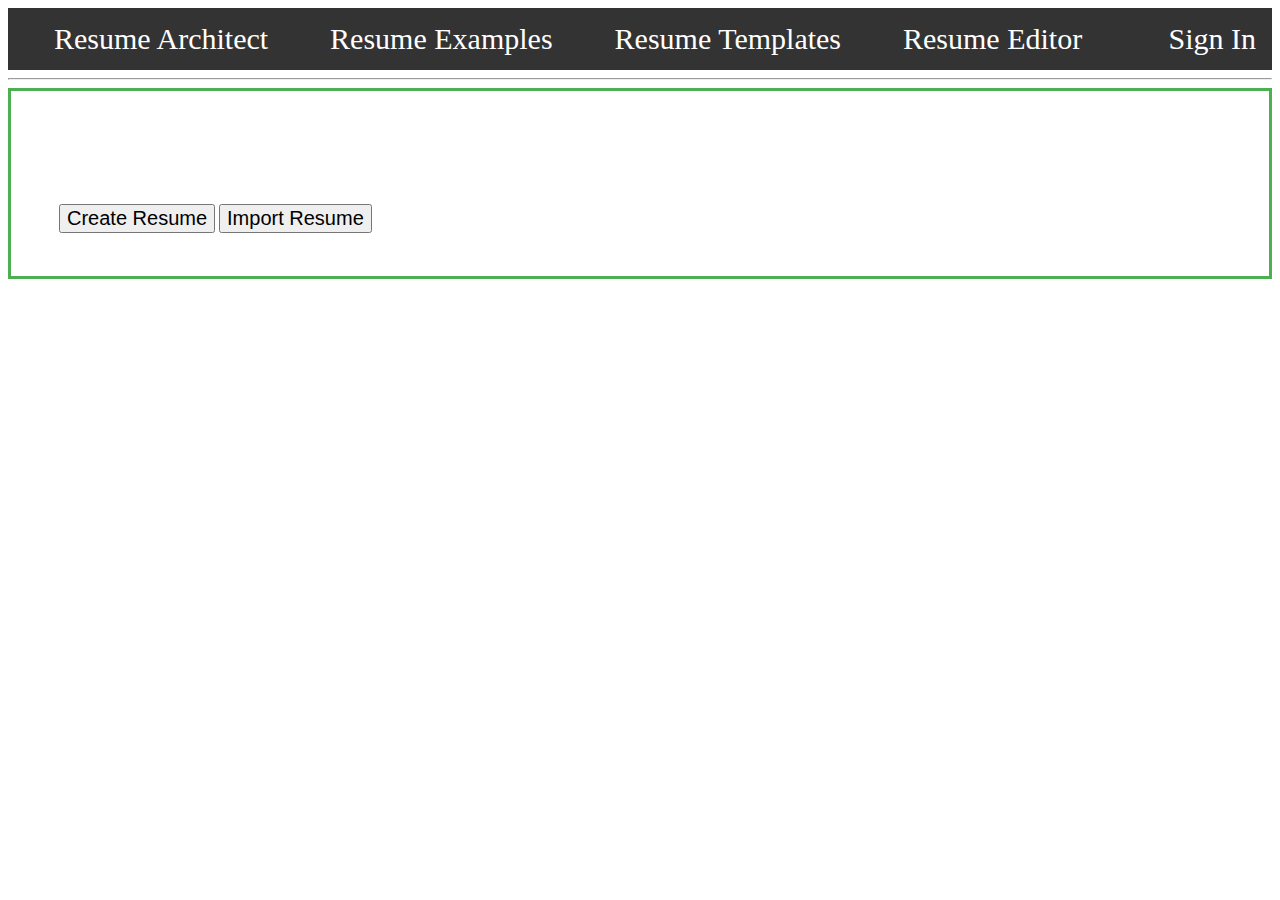
==== index.html @ 3ce79ee5 "Add files via upload" ====
<!DOCTYPE html>
<html>
<head>
    <link href="styles.css" rel="stylesheet">
    <title></title>
</head>
<body>

    <!---Navigation Bar--->
    <header>
        <ul>
            <li><a href="index.html">Resume Architect</a></li>
            <li><a href="examplePage.html">Resume Examples</a></li>
            <li><a href="templatePage.html">Resume Templates</a></li>
            <li><a href="editorPage.html">Resume Editor</a></li>
            <li style="float:right"><a href="signPage.html">Sign In</a></li>
          </ul>
    </header>


    <hr>

    <!-------------------------------------------------------------------------------------------------------------------------------------------------------------------->

    <main>
       

        <h1></h1>
        <table style="width: 1300px">
            <td>
                <button onclick="document.location.href ='menu.html'">Create Resume</button> 
                <button onclick="document.location.href ='menu.html'">Import Resume</button> 
            </td>
        </table>





    </main>

    <!------------------------------------------------------------------------------------------------------------------------------------------------------------------------>

    <footer>

    </footer>
</body>
</html>
---- styles.css ----
body {

}


/*Navigation bar*/
ul {
  list-style-type: none;
  margin: 0;
  padding: 0;
  overflow: hidden;
  background-color: #333;
}
li {
  float: left;
}
li a {
  display: block;
  color: white;
  text-align: center;
  padding: 14px 16px;
  text-decoration: none;
  font-size: 30px;
  text-indent: 30px;
}
li a:hover {
  background-color: #111;
}

/************************************************/

h1 {
	padding-top: 5px;
	font-family: 'Californian FB';
	font-size: 45px;
}

h2 {
	padding-top: 5px;
	font-family: "Californian FB";
	font-size: 30px;
}


h3 {
	text-indent: 10px;
	font-family: "Californian FB";
	font-size: 20px;
}

h4 {
	text-indent: 10px;
	font-family: "Californian FB";
	font-size: 20px;
}

h5 {
	text-indent: 10px;
	font-family: "Californian FB";
	font-size: 15px;
}

table {

}


main {
	background-color: white;
	padding: 45px;
	padding-bottom: 40px;
	border: 3px solid #4CAF50;
}

footer {

}

button {
	font-size: 20px;
}
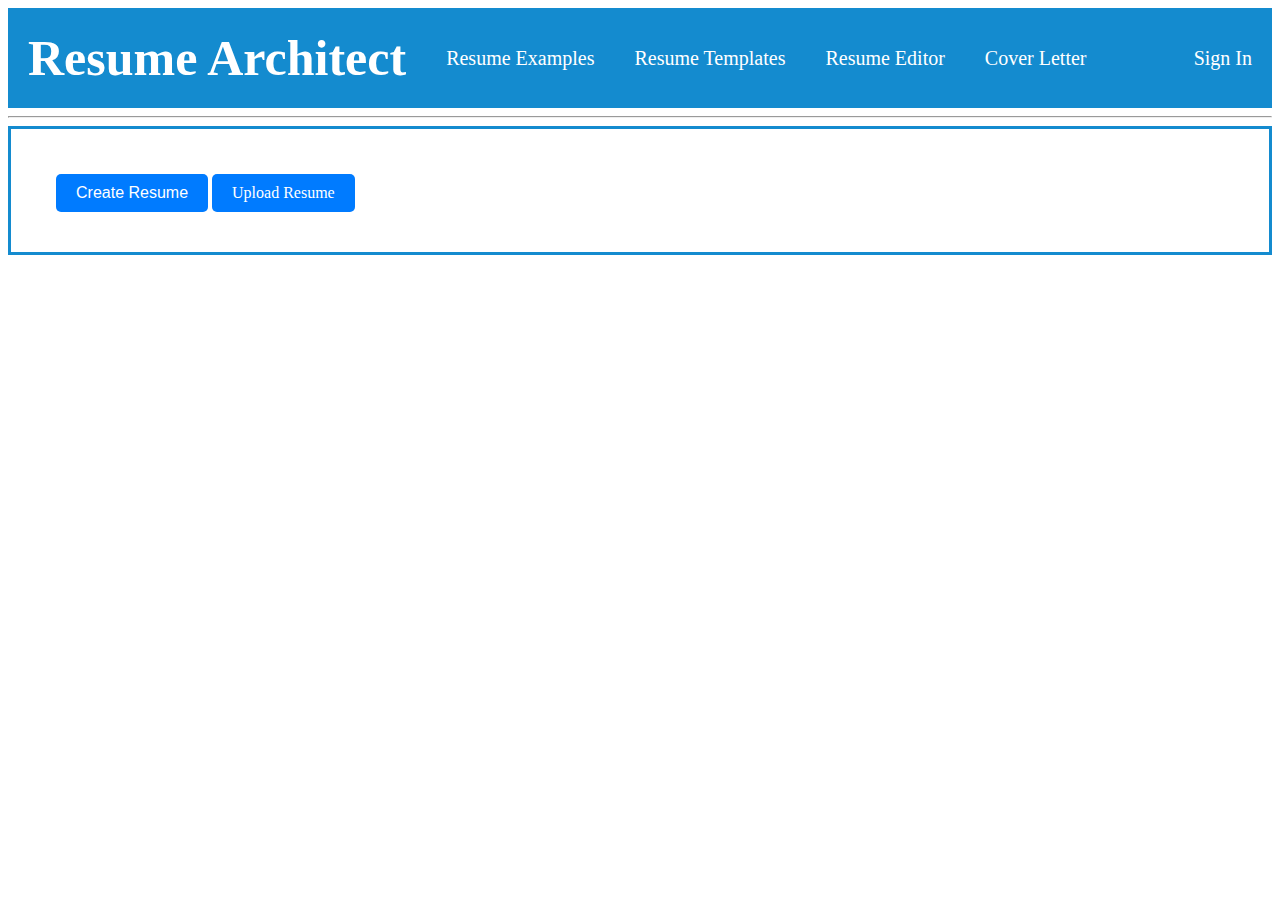
==== commit 12a61d36: "Add files via upload" ====
--- a/index.html
+++ b/index.html
@@ -9,10 +9,11 @@
     <!---Navigation Bar--->
     <header>
         <ul>
-            <li><a href="index.html">Resume Architect</a></li>
+            <li><a href="index.html" class="nav-title">Resume Architect</a></li>
             <li><a href="examplePage.html">Resume Examples</a></li>
             <li><a href="templatePage.html">Resume Templates</a></li>
             <li><a href="editorPage.html">Resume Editor</a></li>
+            <li><a href="editorPage.html">Cover Letter</a></li>
             <li style="float:right"><a href="signPage.html">Sign In</a></li>
           </ul>
     </header>
@@ -23,20 +24,11 @@
     <!-------------------------------------------------------------------------------------------------------------------------------------------------------------------->
 
     <main>
-       
+        <button class="styled-button" onclick="document.location.href ='placeholder'">Create Resume</button> 
 
-        <h1></h1>
-        <table style="width: 1300px">
-            <td>
-                <button onclick="document.location.href ='menu.html'">Create Resume</button> 
-                <button onclick="document.location.href ='menu.html'">Import Resume</button> 
-            </td>
-        </table>
-
-
-
-
-
+        <!-- "Import Resume" button -->
+        <label for="fileUpload" class="styled-button">Upload Resume</label> <!--Needs to be modified so that it'll take user to another page when they upload resume-->
+        <input type="file" id="fileUpload" onchange="handleFileUpload(event)"> 
     </main>
 
     <!------------------------------------------------------------------------------------------------------------------------------------------------------------------------>
--- a/styles.css
+++ b/styles.css
@@ -3,32 +3,44 @@
 }
 
 
-/*Navigation bar*/
+/*Navigation bar styling*/
 ul {
-  list-style-type: none;
-  margin: 0;
-  padding: 0;
-  overflow: hidden;
-  background-color: #333;
-}
-li {
-  float: left;
-}
-li a {
-  display: block;
-  color: white;
-  text-align: center;
-  padding: 14px 16px;
-  text-decoration: none;
-  font-size: 30px;
-  text-indent: 30px;
-}
-li a:hover {
-  background-color: #111;
-}
+	list-style-type: none;
+	margin: 0;
+	padding: 0;
+	overflow: hidden;
+	background-color: #148bcf;
+  }
+  
+  li {
+	float: left;
+  }
+  
+  li a {
+	display: block;
+	color: white;
+	text-align: center;
+	text-decoration: none;
+	font-size: 20px; /* Same text size for all buttons */
+	height: 60px; /* Fixed height for all buttons */
+	line-height: 60px; /* Vertically centers the text */
+	padding: 20px 20px; /* Adjust padding for horizontal spacing */
+  }
+  
+  li a:hover {
+	background-color: #13b5d1;
+  }
+  
+/* Unique styling for "Resume Architect" */
+.nav-title {
+	font-size: 50px; 
+	font-weight: bold; 
+  }
+  
 
 /************************************************/
 
+/* Headers */
 h1 {
 	padding-top: 5px;
 	font-family: 'Californian FB';
@@ -59,27 +71,38 @@
 	font-family: "Californian FB";
 	font-size: 15px;
 }
-
-table {
-
-}
-
+/************************************************/
 
 main {
 	background-color: white;
 	padding: 45px;
 	padding-bottom: 40px;
-	border: 3px solid #4CAF50;
+	border: 3px solid #148bcf;
 }
 
-footer {
+/* Shared button styling */
+.styled-button {
+    display: inline-block;
+    padding: 10px 20px;
+    font-size: 16px;
+    color: white;
+    background-color: #007bff;
+    border: none;
+    border-radius: 5px;
+    cursor: pointer;
+    text-align: center;
+    text-decoration: none;
+        }
+/* Hover effect for buttons */
+    .styled-button:hover {
+        background-color: #0056b3;
+    }
 
-}
+/* Hide the actual file input */
+    #fileUpload {
+        display: none;
+    }
 
-button {
-	font-size: 20px;
-}
+	
+/* Slideshow **********************************/
 
-
-
-
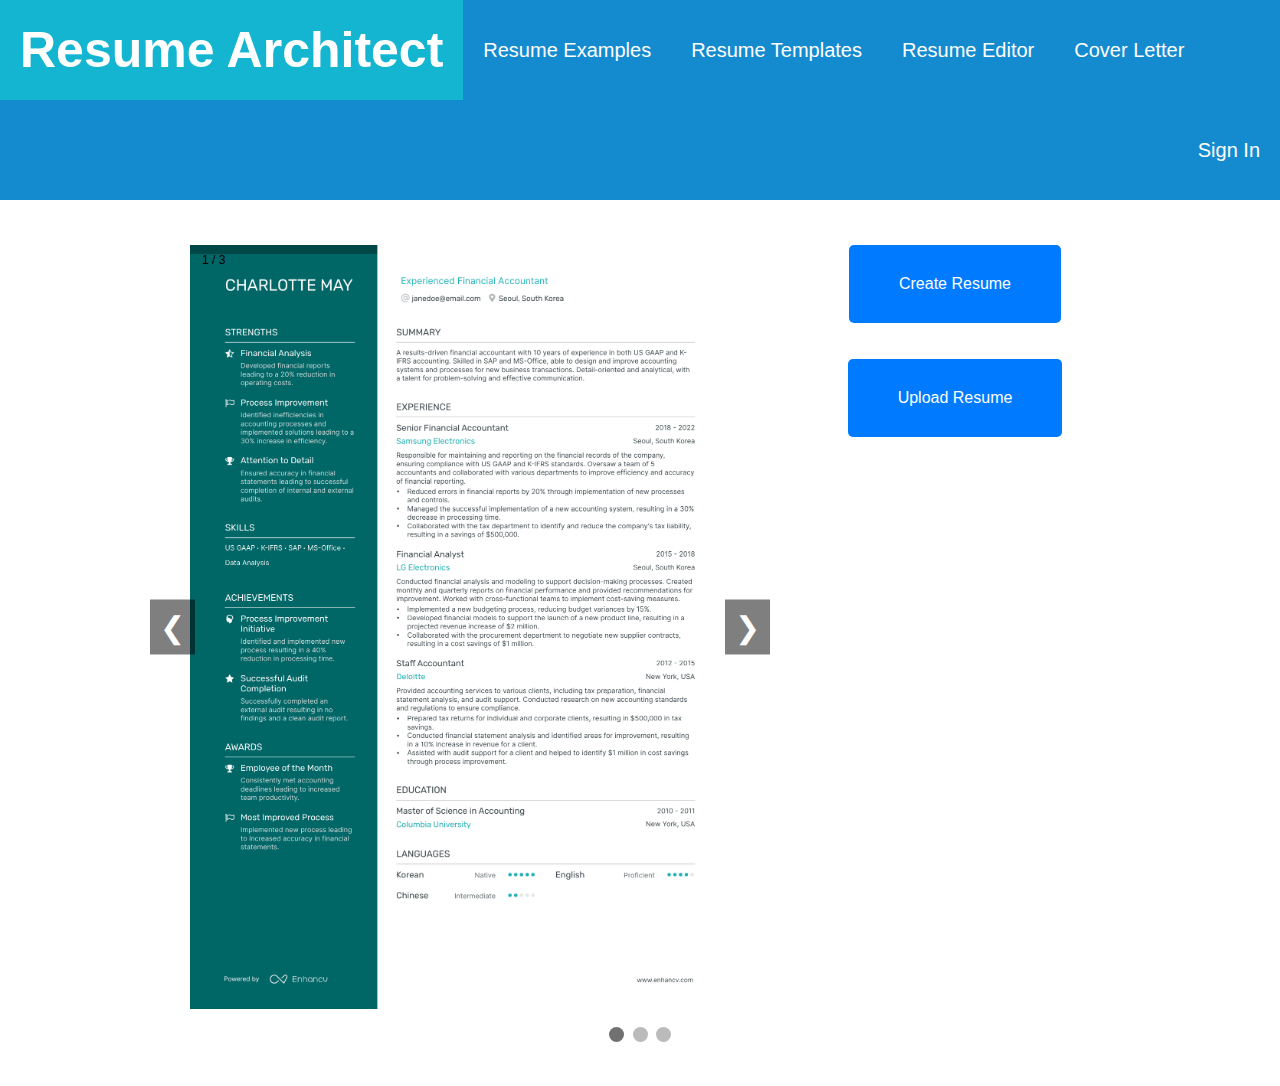
==== commit 96d5bb0c: "Add files via upload" ====
--- a/index.html
+++ b/index.html
@@ -18,17 +18,46 @@
           </ul>
     </header>
 
-
-    <hr>
-
     <!-------------------------------------------------------------------------------------------------------------------------------------------------------------------->
 
     <main>
-        <button class="styled-button" onclick="document.location.href ='placeholder'">Create Resume</button> 
-
-        <!-- "Import Resume" button -->
-        <label for="fileUpload" class="styled-button">Upload Resume</label> <!--Needs to be modified so that it'll take user to another page when they upload resume-->
-        <input type="file" id="fileUpload" onchange="handleFileUpload(event)"> 
+        <div class="main-container">
+            <!-- Slideshow Container -->
+            <div class="slideshow-container">
+                <div class="mySlides fade">
+                    <div class="numbertext">1 / 3</div>
+                    <img src="img/sampleResume1.png" style="width:100%">
+                </div>
+    
+                <div class="mySlides fade">
+                    <div class="numbertext">2 / 3</div>
+                    <img src="img/sampleResume2.jpg" style="width:100%">
+                </div>
+    
+                <div class="mySlides fade">
+                    <div class="numbertext">3 / 3</div>
+                    <img src="img/sampleResume3.png" style="width:100%">
+                </div>
+    
+                <a class="prev" onclick="plusSlides(-1)">❮</a>
+                <a class="next" onclick="plusSlides(1)">❯</a>
+            </div>
+    
+            <!-- Buttons Section -->
+            <div class="buttons-container">
+                <button class="styled-button" onclick="document.location.href ='placeholder'">Create Resume</button>
+                <br>
+                <br>
+                <label for="fileUpload" class="styled-button">Upload Resume</label>
+                <input type="file" id="fileUpload" onchange="handleFileUpload(event)">
+            </div>
+        </div>
+        <br>
+        <div style="text-align:center">
+            <span class="dot" onclick="currentSlide(1)"></span> 
+            <span class="dot" onclick="currentSlide(2)"></span> 
+            <span class="dot" onclick="currentSlide(3)"></span> 
+        </div>
     </main>
 
     <!------------------------------------------------------------------------------------------------------------------------------------------------------------------------>
@@ -37,4 +66,5 @@
 
     </footer>
 </body>
+<script src="script.js"></script>
 </html>--- a/styles.css
+++ b/styles.css
@@ -77,13 +77,12 @@
 	background-color: white;
 	padding: 45px;
 	padding-bottom: 40px;
-	border: 3px solid #148bcf;
 }
 
 /* Shared button styling */
 .styled-button {
     display: inline-block;
-    padding: 10px 20px;
+    padding: 30px 50px;
     font-size: 16px;
     color: white;
     background-color: #007bff;
@@ -104,5 +103,110 @@
     }
 
 	
-/* Slideshow **********************************/
-
+	
+/* Slideshow **************************************************************************/
+body {font-family: Verdana, sans-serif; margin:0}
+.mySlides {display: none}
+img {vertical-align: middle;}
+
+/* Slideshow container */
+.slideshow-container {
+	position: relative; /* Ensure arrows are positioned relative to the slideshow */
+    width: 60%; /* Adjust this percentage to fit your design */
+}
+
+/* Next & previous buttons */
+.prev, .next {
+    position: absolute;
+    top: 50%; /* Vertically center the arrows */
+    transform: translateY(-50%); /* Offset by half of their height for perfect centering */
+    font-size: 30px; /* Adjust arrow size */
+    color: white; /* Make arrows white for visibility */
+    background-color: rgba(0, 0, 0, 0.5); /* Optional: adds a background to the arrows */
+    padding: 10px;
+    cursor: pointer;
+    user-select: none;
+    z-index: 1; /* Ensures arrows are above the images */
+}
+
+.prev {
+	left: -40px; /* Position the "prev" arrow to the left */
+}
+
+/* Position the "next button" to the right */
+.next {
+	right: -40px; /* Position the "next" arrow to the right */
+}
+
+/* On hover, add a black background color with a little bit see-through */
+.prev:hover, .next:hover {
+  background-color: rgba(0,0,0,0.8);
+}
+
+/* Caption text */
+.text {
+  color: #f2f2f2;
+  font-size: 15px;
+  padding: 8px 12px;
+  position: absolute;
+  bottom: 8px;
+  width: 100%;
+  text-align: center;
+}
+
+/* Number text (1/3 etc) */
+.numbertext {
+  color: #000000;
+  font-size: 12px;
+  padding: 8px 12px;
+  position: absolute;
+}
+
+/* The dots/bullets/indicators */
+.dot {
+  cursor: pointer;
+  height: 15px;
+  width: 15px;
+  margin: 0 2px;
+  background-color: #bbb;
+  border-radius: 50%;
+  display: inline-block;
+  transition: background-color 0.6s ease;
+}
+
+.active, .dot:hover {
+  background-color: #717171;
+}
+
+/* Fading animation */
+.fade {
+  animation-name: fade;
+  animation-duration: 1.5s;
+}
+
+@keyframes fade {
+  from {opacity: .4} 
+  to {opacity: 1}
+}
+
+/* On smaller screens, decrease text size */
+@media only screen and (max-width: 300px) {
+  .prev, .next,.text {font-size: 11px}
+}
+
+.main-container {
+    display: flex;
+    justify-content: space-between;
+    align-items: flex-start;
+    gap: 10px; /* Adds space between slideshow and buttons */
+    max-width: 900px; /* Limit the max width of the container */
+    margin: 0 auto; /* Center the container horizontally */
+}
+
+.buttons-container {
+    width: 30%; /* Adjust this percentage to fit your design */
+    display: flex;
+    flex-direction: column;
+    align-items: center;
+    justify-content: flex-start;
+}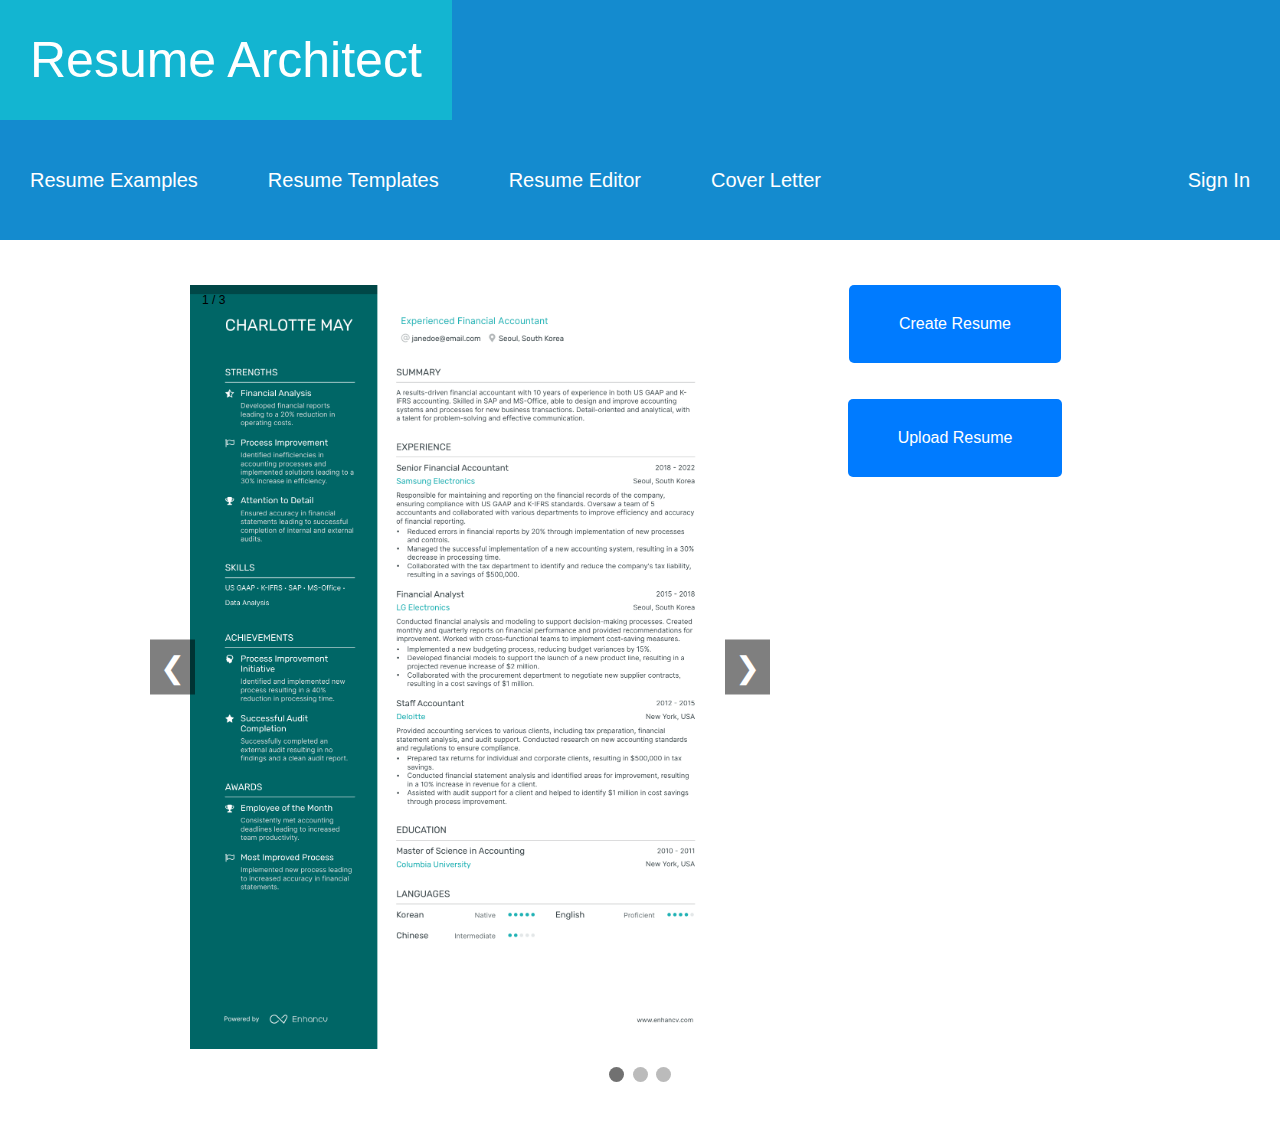
==== commit b86859b4: "Add files via upload" ====
--- a/index.html
+++ b/index.html
@@ -8,16 +8,20 @@
 
     <!---Navigation Bar--->
     <header>
-        <ul>
+        <ul class="nav-bar">
             <li><a href="index.html" class="nav-title">Resume Architect</a></li>
-            <li><a href="examplePage.html">Resume Examples</a></li>
-            <li><a href="templatePage.html">Resume Templates</a></li>
-            <li><a href="editorPage.html">Resume Editor</a></li>
-            <li><a href="editorPage.html">Cover Letter</a></li>
+            <div class="nav-menu">
+                <li><a href="examplePage.html">Resume Examples</a></li>
+                <li><a href="templatePage.html">Resume Templates</a></li>
+                <li><a href="editorPage.html">Resume Editor</a></li>
+                <li><a href="editorPage.html">Cover Letter</a></li>
+            </div>
             <li style="float:right"><a href="signPage.html">Sign In</a></li>
-          </ul>
+            <li class="hamburger">
+                <button onclick="toggleMenu()">☰</button>
+            </li>
+        </ul>
     </header>
-
     <!-------------------------------------------------------------------------------------------------------------------------------------------------------------------->
 
     <main>
--- a/styles.css
+++ b/styles.css
@@ -1,7 +1,7 @@
-body {
-
-}
-
+@keyframes fade {
+  from {opacity: .4} 
+  to {opacity: 1}
+}
 
 /*Navigation bar styling*/
 ul {
@@ -12,31 +12,82 @@
 	background-color: #148bcf;
   }
   
-  li {
-	float: left;
-  }
-  
   li a {
 	display: block;
-	color: white;
-	text-align: center;
-	text-decoration: none;
-	font-size: 20px; /* Same text size for all buttons */
-	height: 60px; /* Fixed height for all buttons */
-	line-height: 60px; /* Vertically centers the text */
-	padding: 20px 20px; /* Adjust padding for horizontal spacing */
   }
   
   li a:hover {
 	background-color: #13b5d1;
   }
-  
+
+/* Navigation bar styling */
+.nav-bar {
+  display: flex;
+  flex-wrap: wrap; /* Allows wrapping of child elements if necessary */
+  align-items: center;
+  justify-content: space-between;
+  overflow: visible; /* Ensure no content is cut off */
+}
+
+.nav-menu {
+  display: flex;
+  flex-wrap: nowrap; /* Ensures the menu items are in a row */
+  gap: 10px; /* Adds spacing between items */
+}
+
+.nav-menu li {
+  display: block;
+}
+
+.hamburger {
+  display: none; /* Initially hidden */
+}
+
+.nav-bar li a {
+  color: white;
+  text-align: center;
+  text-decoration: none;
+  font-size: 20px;
+  padding: 30px 30px;
+  height: 60px;
+  line-height: 60px;
+}
+
+.nav-bar li a:hover {
+  background-color: #13b5d1;
+}
+
 /* Unique styling for "Resume Architect" */
-.nav-title {
-	font-size: 50px; 
-	font-weight: bold; 
-  }
-  
+.nav-bar .nav-title {
+  font-size: 50px; /* Or your desired size */
+}
+
+
+/* Responsive styles */
+@media screen and (max-width: 1100px) {
+  .nav-menu {
+      display: none; /* Hide the menu by default */
+      flex-direction: column; /* Stack items vertically */
+      position: absolute; /* Position it as a dropdown */
+      top: 100px; /* Place it below the header */
+      right: 0;
+      background-color: #148bcf;
+      width: 100%; /* Full-width for dropdown */
+      z-index: 1000;
+  }
+
+  .nav-menu.open {
+      display: flex; /* Show the menu when toggled */
+  }
+
+  .hamburger {
+      display: block; /* Show the hamburger icon */
+  }
+}
+
+
+
+
 
 /************************************************/
 
@@ -184,16 +235,6 @@
   animation-duration: 1.5s;
 }
 
-@keyframes fade {
-  from {opacity: .4} 
-  to {opacity: 1}
-}
-
-/* On smaller screens, decrease text size */
-@media only screen and (max-width: 300px) {
-  .prev, .next,.text {font-size: 11px}
-}
-
 .main-container {
     display: flex;
     justify-content: space-between;
@@ -209,4 +250,18 @@
     flex-direction: column;
     align-items: center;
     justify-content: flex-start;
+}
+
+/* Input box */
+textarea {
+  width: 100%;
+  height: 150px;
+  padding: 12px 20px;
+  margin-bottom: 50px;
+  box-sizing: border-box;
+  border: 2px solid #ccc;
+  border-radius: 4px;
+  background-color: #f8f8f8;
+  font-size: 16px;
+  resize: none;
 }